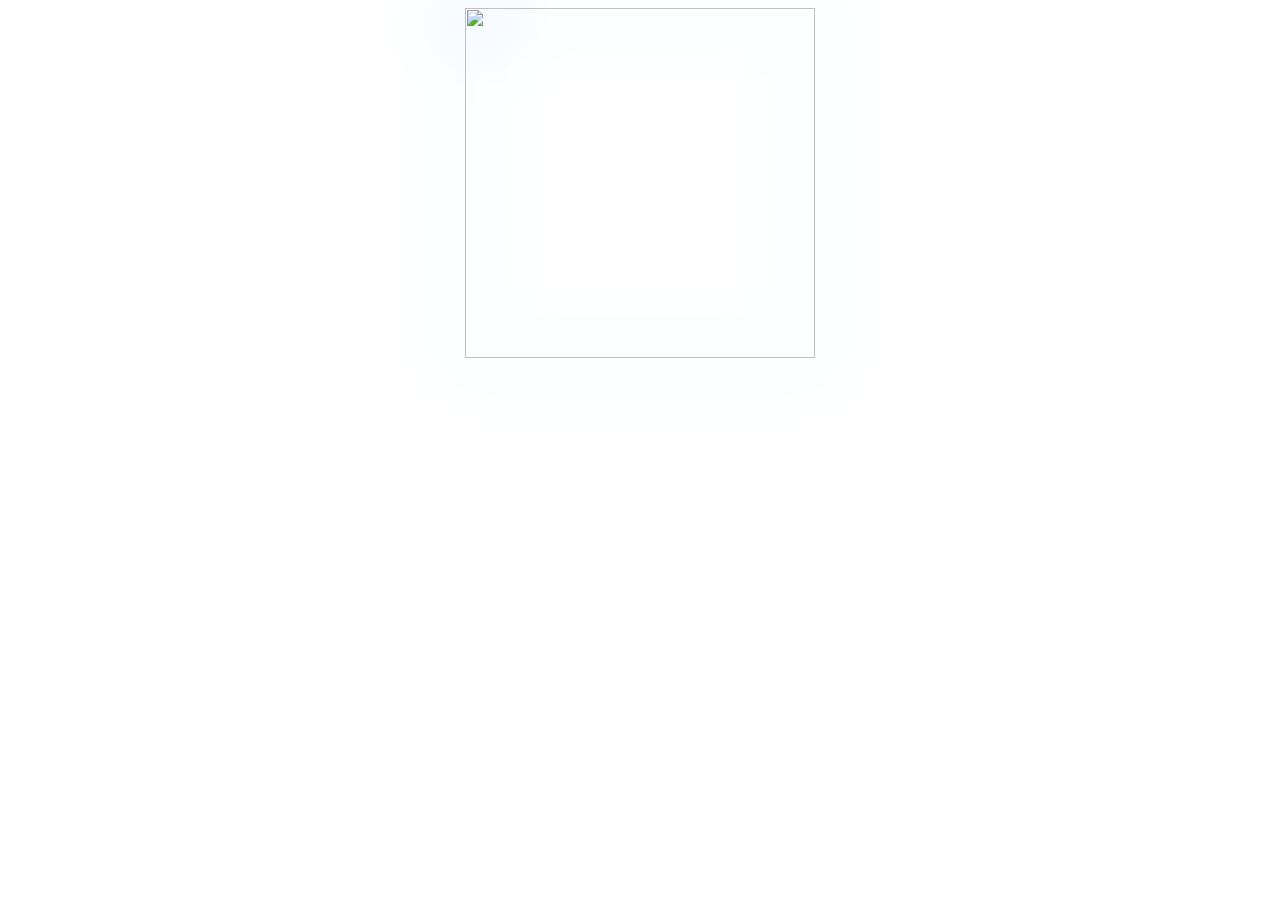
==== troll/index.html @ cdd5f216 "Rename troll.html to index.html" ====
<!DOCTYPE html>
<html>
    <head>
        <meta charset="UTF-8">
        <meta name="viewport" content="width=device-width, initial-scale=1.0">
        <title>LOL - xjam.uk</title>
        <link rel="icon" href="jam.png">
        <link rel="stylesheet" href="styles.css">
        <style>
            body{
            display:flex;
            justify-content:center;
            align-items:center;
            }
            .big{
            width:350px;
            height:350px;
            object-fit:contain;
            animation:
            float 3s ease-in-out infinite,
            spin 8s linear infinite;
            filter:
            drop-shadow(0 0 40px #008cff);
            }
            .troll{
            position:absolute;
            width:50px;
            height:50px;
            pointer-events:none;
            animation:
            fly 3s ease-out forwards;
            }
            @keyframes float{
            50%{
            transform:translateY(-20px);
            }
            }
            @keyframes spin{
            from{
            rotate:0deg;
            }
            to{
            rotate:360deg;
            }
            }
            @keyframes fly{
            from{
            opacity:1;
            transform:
            translateY(0)
            scale(1);
            }
            to{
            opacity:0;
            transform:
            translateY(-250px)
            scale(.3)
            rotate(360deg);
            }
            }
        </style>
    </head>
    <body>
        <img class="big" src="troll.png">
        <script>
            function spawn(x,y){
                const img=document.createElement("img");
                img.src="troll.png";
                img.className="troll";
                img.style.left=
                x-25+"px";
                img.style.top=
                y-25+"px";
                img.style.width=
                (30+Math.random()*60)+"px";
                img.style.height=
                img.style.width;
                document.body.appendChild(img);
                setTimeout(()=>{
                    img.remove();
                },3000);
            }
            document.addEventListener(
            "pointermove",
            e=>{
                if(Math.random()<0.25){
                    spawn(
                        e.clientX,
                        e.clientY
                    );
                }
            });
            for(let i=0;i<20;i++){
                spawn(
                    Math.random()*innerWidth,
                    Math.random()*innerHeight
                );
            }
        </script>
    </body>
</html>
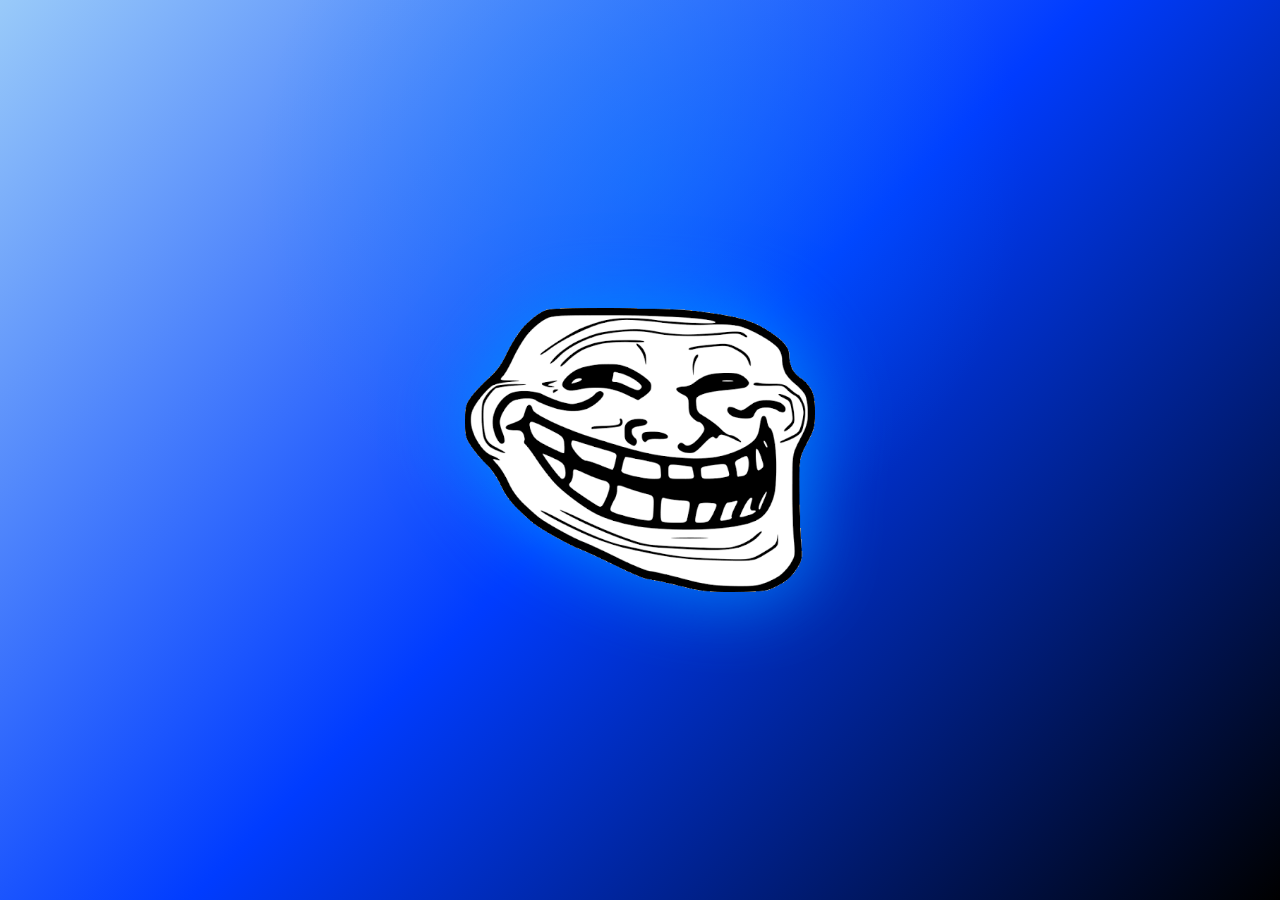
==== commit b0ad449d: "Fix index.html" ====
--- a/troll/index.html
+++ b/troll/index.html
@@ -4,8 +4,8 @@
         <meta charset="UTF-8">
         <meta name="viewport" content="width=device-width, initial-scale=1.0">
         <title>LOL - xjam.uk</title>
-        <link rel="icon" href="jam.png">
-        <link rel="stylesheet" href="styles.css">
+        <link rel="icon" href="../jam.png">
+        <link rel="stylesheet" href="../styles.css">
         <style>
             body{
             display:flex;
@@ -61,7 +61,7 @@
         </style>
     </head>
     <body>
-        <img class="big" src="troll.png">
+        <img class="big" src="../troll.png">
         <script>
             function spawn(x,y){
                 const img=document.createElement("img");
--- a/styles.css
+++ b/styles.css
@@ -0,0 +1,122 @@
+/* =================================
+   xjam.uk stylesheet
+   ================================= */
+/* Variables */
+:root {
+    --dark: #99caf9;
+    --blue: #003cff;
+    --glow: #008cff;
+    --glass:
+        rgba(0, 0, 0, .45);
+    --glass-button:
+        rgba(0, 0, 0, .55);
+    --border:
+        rgba(255, 255, 255, .12);
+    --radius: 12px;
+    --font:
+        -apple-system,
+        BlinkMacSystemFont,
+        "Segoe UI",
+        Roboto,
+        Helvetica,
+        Arial,
+        sans-serif;
+}
+
+/* Reset */
+* {
+    box-sizing: border-box;
+}
+
+html,
+body {
+    margin: 0;
+    width: 100%;
+    height: 100%;
+}
+
+/* Theme */
+body {
+    overflow: hidden;
+    color: white;
+    font-family: var(--font);
+    background:
+        radial-gradient(circle at 50% 20%,
+            #008cff55,
+            transparent 40%),
+        linear-gradient(135deg,
+            var(--dark),
+            var(--blue),
+            #000);
+}
+
+/* Links */
+a {
+    color: white;
+    text-decoration: none;
+}
+
+/* Buttons */
+.button,
+.links a,
+.button-box a {
+    display: inline-flex;
+    align-items: center;
+    justify-content: center;
+    padding:
+        10px 15px;
+    color: white;
+    background:
+        var(--glass-button);
+    border-radius:
+        var(--radius);
+    transition: .25s;
+}
+
+/* Glass Box */
+.glass,
+.button-box {
+    display: inline-flex;
+    align-items: center;
+    justify-content: center;
+    padding: 10px;
+    background:
+        var(--glass);
+    border:
+        1px solid var(--border);
+    backdrop-filter:
+        blur(15px);
+    border-radius:
+        18px;
+}
+
+/* Button Hover */
+.button:hover,
+.links a:hover,
+.button-box a:hover {
+    background:
+        rgba(0, 100, 255, .35);
+    transform:
+        translateY(-3px);
+    box-shadow:
+        0 0 20px var(--glow);
+}
+
+/* Homepage Links */
+.links {
+    display: flex;
+    gap: 10px;
+    padding: 10px;
+    margin-top: 20px;
+}
+
+.links a {
+    gap: 8px;
+}
+
+/* Icons */
+.social-icon {
+    width: 18px;
+    height: 18px;
+    object-fit: contain;
+}
